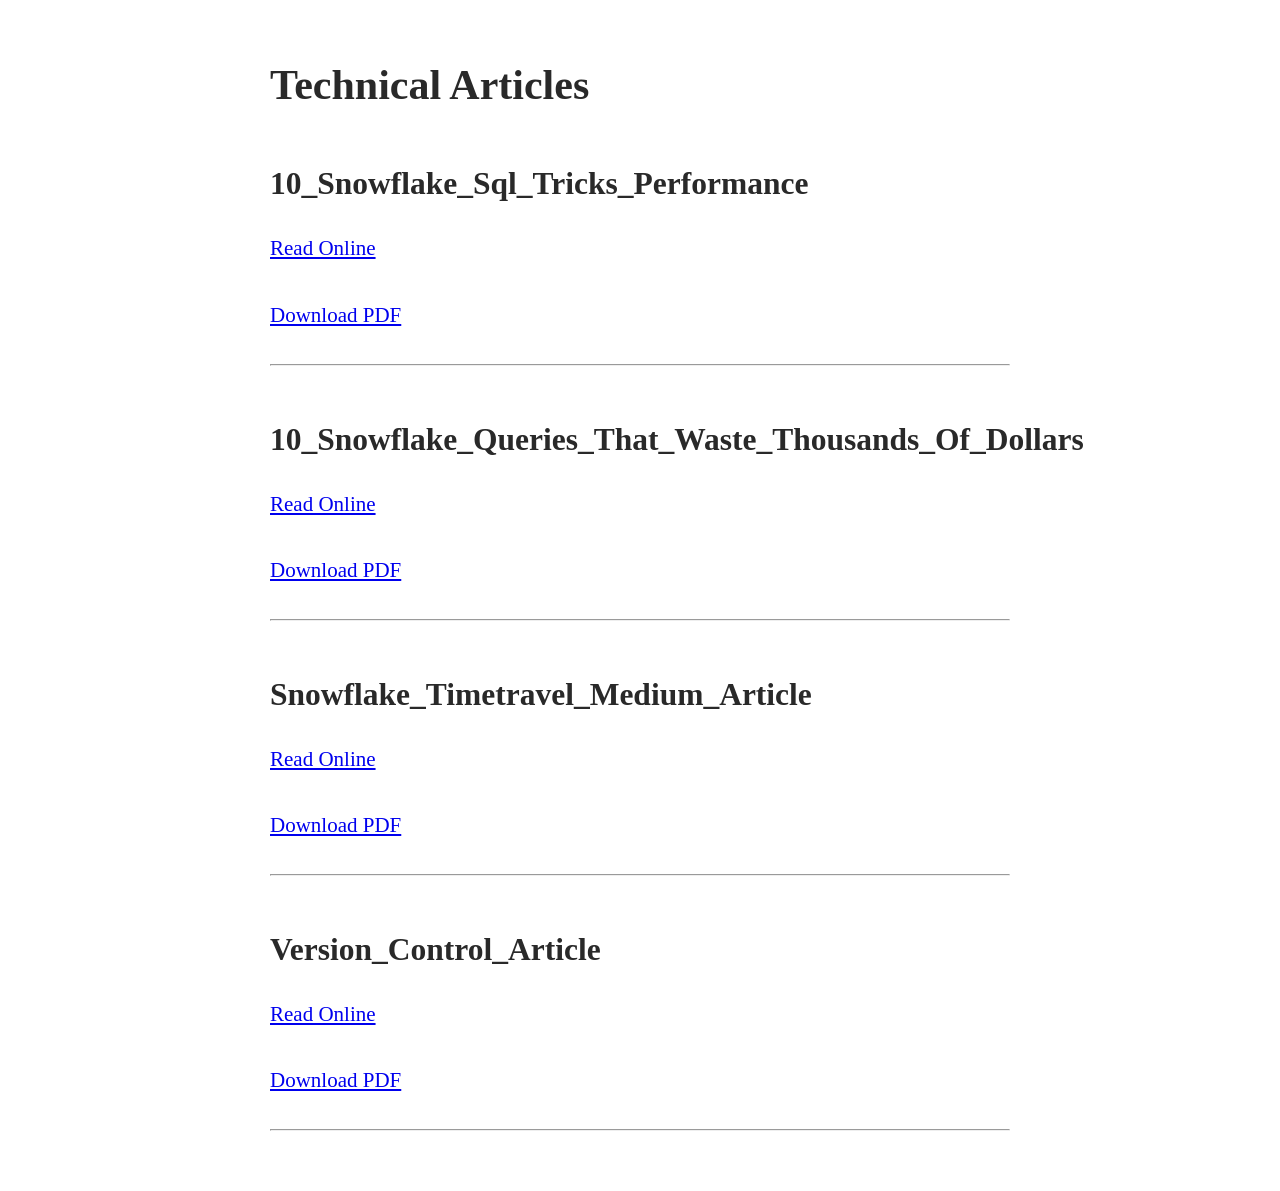
==== docs/index.html @ 7473733d "Auto-publish articles" ====
<!DOCTYPE html>
<html>
<head>
<title>Technical Articles</title>
<link rel="stylesheet" href="assets/medium.css">
</head>
<body>

<main>
<h1>Technical Articles</h1>

    <article>
      <h2>10_Snowflake_Sql_Tricks_Performance</h2>

      <p>
        <a href="articles/10_Snowflake_SQL_Tricks_Performance.html">
          Read Online
        </a>
      </p>

      <p>
        <a href="../pdfs/10_Snowflake_SQL_Tricks_Performance.pdf">
          Download PDF
        </a>
      </p>

      <hr>
    </article>
    
    <article>
      <h2>10_Snowflake_Queries_That_Waste_Thousands_Of_Dollars</h2>

      <p>
        <a href="articles/10_snowflake_queries_that_waste_thousands_of_dollars.html">
          Read Online
        </a>
      </p>

      <p>
        <a href="../pdfs/10_snowflake_queries_that_waste_thousands_of_dollars.pdf">
          Download PDF
        </a>
      </p>

      <hr>
    </article>
    
    <article>
      <h2>Snowflake_Timetravel_Medium_Article</h2>

      <p>
        <a href="articles/snowflake_timetravel_medium_article.html">
          Read Online
        </a>
      </p>

      <p>
        <a href="../pdfs/snowflake_timetravel_medium_article.pdf">
          Download PDF
        </a>
      </p>

      <hr>
    </article>
    
    <article>
      <h2>Version_Control_Article</h2>

      <p>
        <a href="articles/version_control_article.html">
          Read Online
        </a>
      </p>

      <p>
        <a href="../pdfs/version_control_article.pdf">
          Download PDF
        </a>
      </p>

      <hr>
    </article>
    
</main>
</body>
</html>
---- docs/assets/medium.css ----
body {
    font-family: Georgia, Cambria, "Times New Roman", Times, serif;
    font-size: 21px;
    line-height: 1.65;
    color: #292929;
    background: #ffffff;
}

main {
    max-width: 740px;
    margin: 60px auto;
    padding: 0 20px;
}

h1 {
    font-size: 42px;
    margin-bottom: 20px;
    line-height: 1.2;
}

h2 {
    margin-top: 48px;
    margin-bottom: 12px;
}

h3 {
    margin-top: 32px;
}

p {
    margin-bottom: 1.5em;
}

pre {
    overflow-x: auto;
    padding: 16px;
    border-radius: 6px;
    background: #f6f8fa;
}

code {
    font-family: Consolas, Monaco, monospace;
    font-size: 0.9em;
}

img {
    max-width: 100%;
}

blockquote {
    border-left: 4px solid #1a8917;
    padding-left: 20px;
    color: #555;
}
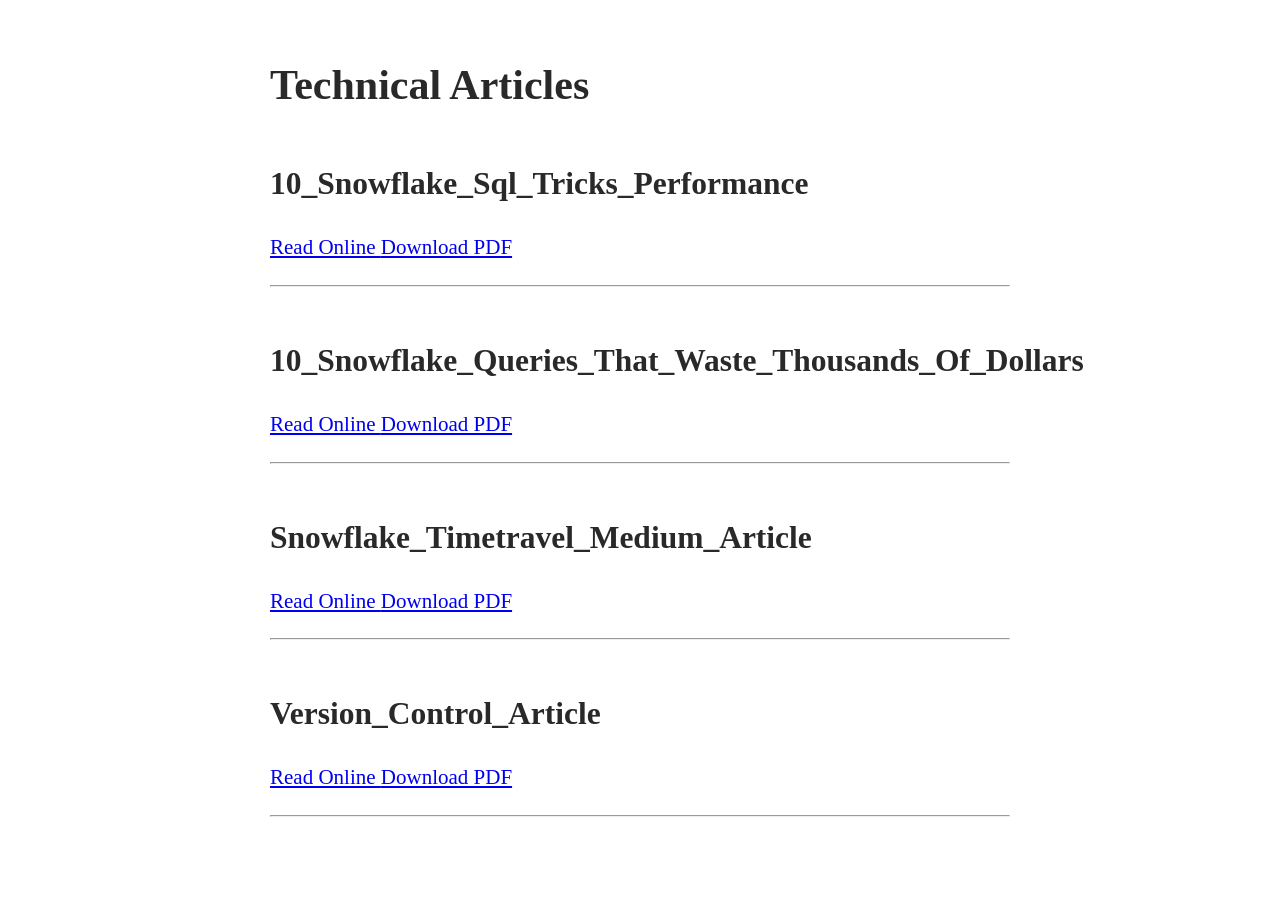
==== commit e58a8623: "Update index.html" ====
--- a/docs/index.html
+++ b/docs/index.html
@@ -13,17 +13,15 @@
     <article>
       <h2>10_Snowflake_Sql_Tricks_Performance</h2>
 
-      <p>
+      <div class="button-container">
         <a href="articles/10_Snowflake_SQL_Tricks_Performance.html">
           Read Online
         </a>
-      </p>
 
-      <p>
         <a href="../pdfs/10_Snowflake_SQL_Tricks_Performance.pdf">
           Download PDF
         </a>
-      </p>
+      </div>
 
       <hr>
     </article>
@@ -31,17 +29,15 @@
     <article>
       <h2>10_Snowflake_Queries_That_Waste_Thousands_Of_Dollars</h2>
 
-      <p>
+      <div class="button-container">
         <a href="articles/10_snowflake_queries_that_waste_thousands_of_dollars.html">
           Read Online
         </a>
-      </p>
-
-      <p>
+          
         <a href="../pdfs/10_snowflake_queries_that_waste_thousands_of_dollars.pdf">
           Download PDF
         </a>
-      </p>
+      </div>
 
       <hr>
     </article>
@@ -49,17 +45,16 @@
     <article>
       <h2>Snowflake_Timetravel_Medium_Article</h2>
 
-      <p>
+      <div class="button-container">
         <a href="articles/snowflake_timetravel_medium_article.html">
           Read Online
         </a>
-      </p>
-
-      <p>
+      
+      
         <a href="../pdfs/snowflake_timetravel_medium_article.pdf">
           Download PDF
         </a>
-      </p>
+      </div>
 
       <hr>
     </article>
@@ -67,17 +62,16 @@
     <article>
       <h2>Version_Control_Article</h2>
 
-      <p>
+      <div class="button-container">
         <a href="articles/version_control_article.html">
           Read Online
         </a>
-      </p>
-
-      <p>
+      
+      
         <a href="../pdfs/version_control_article.pdf">
           Download PDF
         </a>
-      </p>
+      </div>
 
       <hr>
     </article>
--- a/docs/assets/medium.css
+++ b/docs/assets/medium.css
@@ -52,3 +52,30 @@
     padding-left: 20px;
     color: #555;
 }
+
+.button-container {
+    margin-top: 20px;
+    margin-bottom: 20px;
+}
+
+.btn {
+    display: inline-block;
+    padding: 12px 20px;
+    margin-right: 10px;
+
+    background-color: #1a8917;
+    color: #ffffff !important;
+
+    text-decoration: none;
+    border-radius: 6px;
+
+    font-size: 16px;
+    font-weight: 600;
+
+    transition: background-color 0.2s ease;
+}
+
+.btn:hover {
+    background-color: #146b12;
+    color: #ffffff;
+}
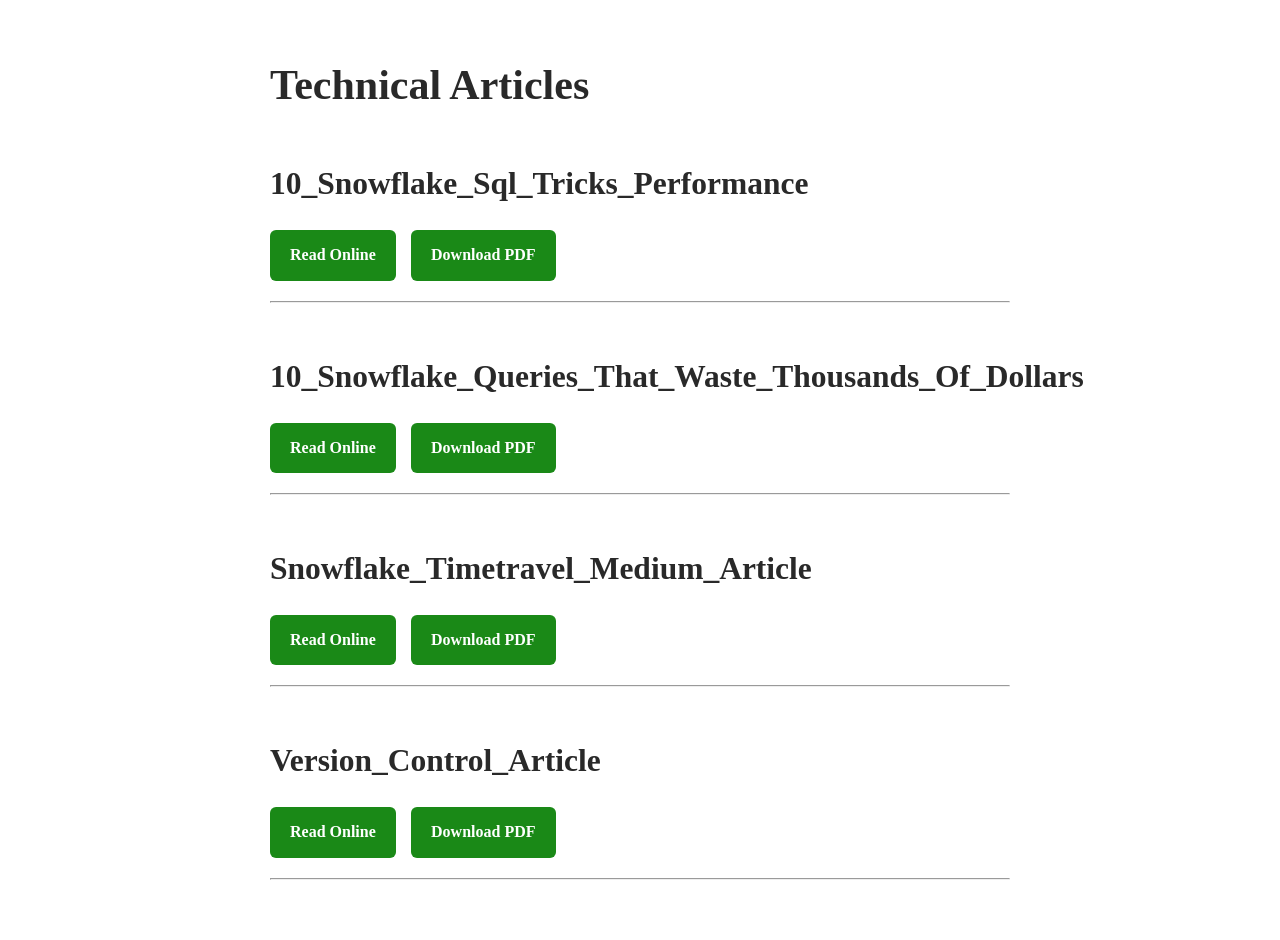
==== commit fdc943fa: "Auto-publish articles" ====
--- a/docs/index.html
+++ b/docs/index.html
@@ -14,13 +14,13 @@
       <h2>10_Snowflake_Sql_Tricks_Performance</h2>
 
       <div class="button-container">
-        <a href="articles/10_Snowflake_SQL_Tricks_Performance.html">
-          Read Online
-        </a>
-
-        <a href="../pdfs/10_Snowflake_SQL_Tricks_Performance.pdf">
-          Download PDF
-        </a>
+          <a class="btn" href="articles/10_Snowflake_SQL_Tricks_Performance.html">
+            Read Online
+          </a>
+        
+          <a class="btn" href="../pdfs/10_Snowflake_SQL_Tricks_Performance.pdf">
+            Download PDF
+          </a>
       </div>
 
       <hr>
@@ -30,13 +30,13 @@
       <h2>10_Snowflake_Queries_That_Waste_Thousands_Of_Dollars</h2>
 
       <div class="button-container">
-        <a href="articles/10_snowflake_queries_that_waste_thousands_of_dollars.html">
-          Read Online
-        </a>
-          
-        <a href="../pdfs/10_snowflake_queries_that_waste_thousands_of_dollars.pdf">
-          Download PDF
-        </a>
+          <a class="btn" href="articles/10_snowflake_queries_that_waste_thousands_of_dollars.html">
+            Read Online
+          </a>
+        
+          <a class="btn" href="../pdfs/10_snowflake_queries_that_waste_thousands_of_dollars.pdf">
+            Download PDF
+          </a>
       </div>
 
       <hr>
@@ -46,14 +46,13 @@
       <h2>Snowflake_Timetravel_Medium_Article</h2>
 
       <div class="button-container">
-        <a href="articles/snowflake_timetravel_medium_article.html">
-          Read Online
-        </a>
-      
-      
-        <a href="../pdfs/snowflake_timetravel_medium_article.pdf">
-          Download PDF
-        </a>
+          <a class="btn" href="articles/snowflake_timetravel_medium_article.html">
+            Read Online
+          </a>
+        
+          <a class="btn" href="../pdfs/snowflake_timetravel_medium_article.pdf">
+            Download PDF
+          </a>
       </div>
 
       <hr>
@@ -63,14 +62,13 @@
       <h2>Version_Control_Article</h2>
 
       <div class="button-container">
-        <a href="articles/version_control_article.html">
-          Read Online
-        </a>
-      
-      
-        <a href="../pdfs/version_control_article.pdf">
-          Download PDF
-        </a>
+          <a class="btn" href="articles/version_control_article.html">
+            Read Online
+          </a>
+        
+          <a class="btn" href="../pdfs/version_control_article.pdf">
+            Download PDF
+          </a>
       </div>
 
       <hr>
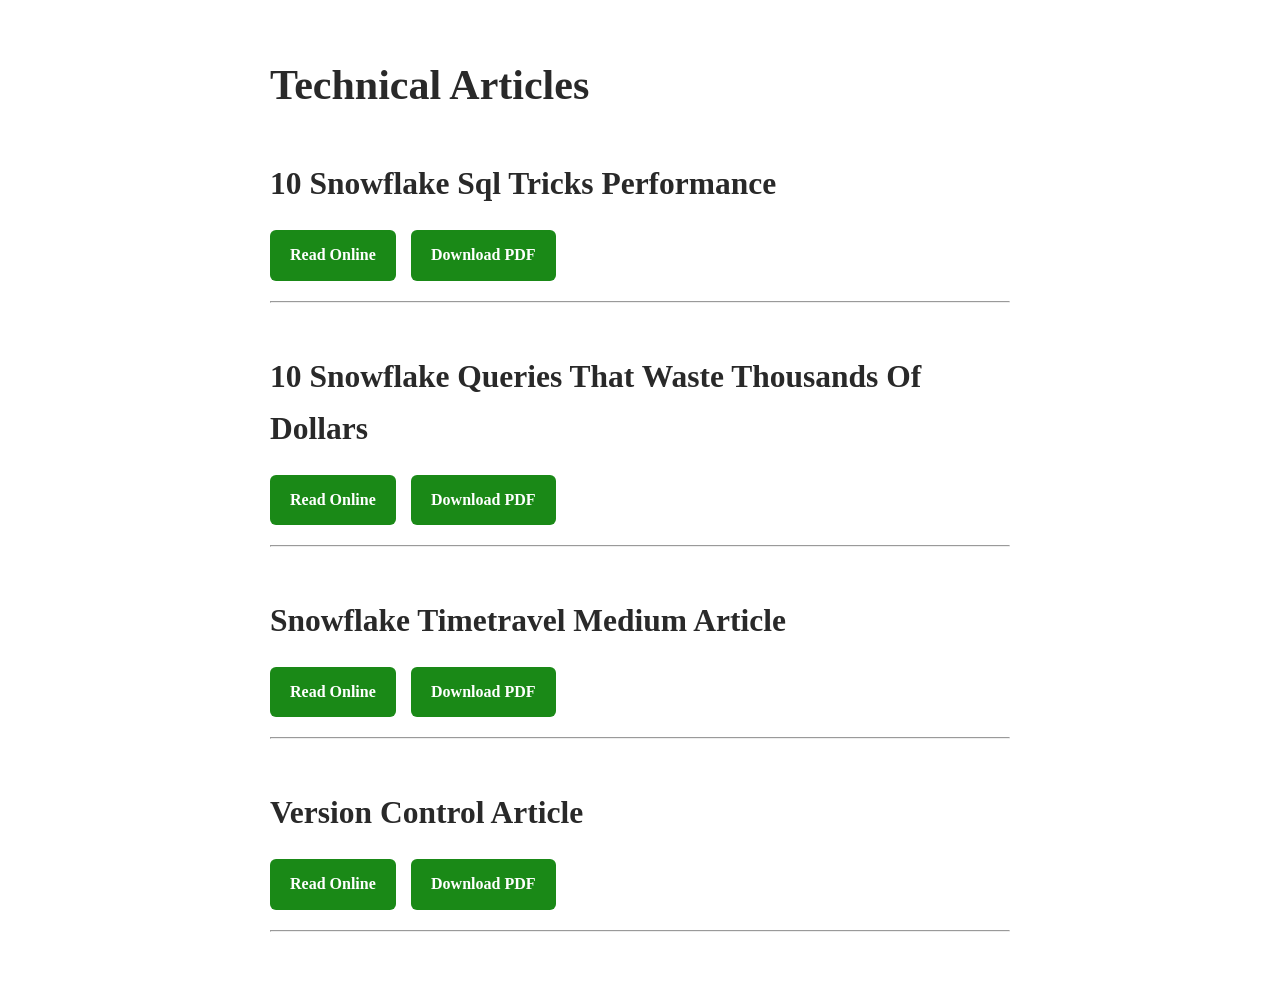
==== commit 37718550: "Auto-publish articles" ====
--- a/docs/index.html
+++ b/docs/index.html
@@ -11,7 +11,7 @@
 <h1>Technical Articles</h1>
 
     <article>
-      <h2>10_Snowflake_Sql_Tricks_Performance</h2>
+      <h2>10 Snowflake Sql Tricks Performance</h2>
 
       <div class="button-container">
           <a class="btn" href="articles/10_Snowflake_SQL_Tricks_Performance.html">
@@ -27,7 +27,7 @@
     </article>
     
     <article>
-      <h2>10_Snowflake_Queries_That_Waste_Thousands_Of_Dollars</h2>
+      <h2>10 Snowflake Queries That Waste Thousands Of Dollars</h2>
 
       <div class="button-container">
           <a class="btn" href="articles/10_snowflake_queries_that_waste_thousands_of_dollars.html">
@@ -43,7 +43,7 @@
     </article>
     
     <article>
-      <h2>Snowflake_Timetravel_Medium_Article</h2>
+      <h2>Snowflake Timetravel Medium Article</h2>
 
       <div class="button-container">
           <a class="btn" href="articles/snowflake_timetravel_medium_article.html">
@@ -59,7 +59,7 @@
     </article>
     
     <article>
-      <h2>Version_Control_Article</h2>
+      <h2>Version Control Article</h2>
 
       <div class="button-container">
           <a class="btn" href="articles/version_control_article.html">
